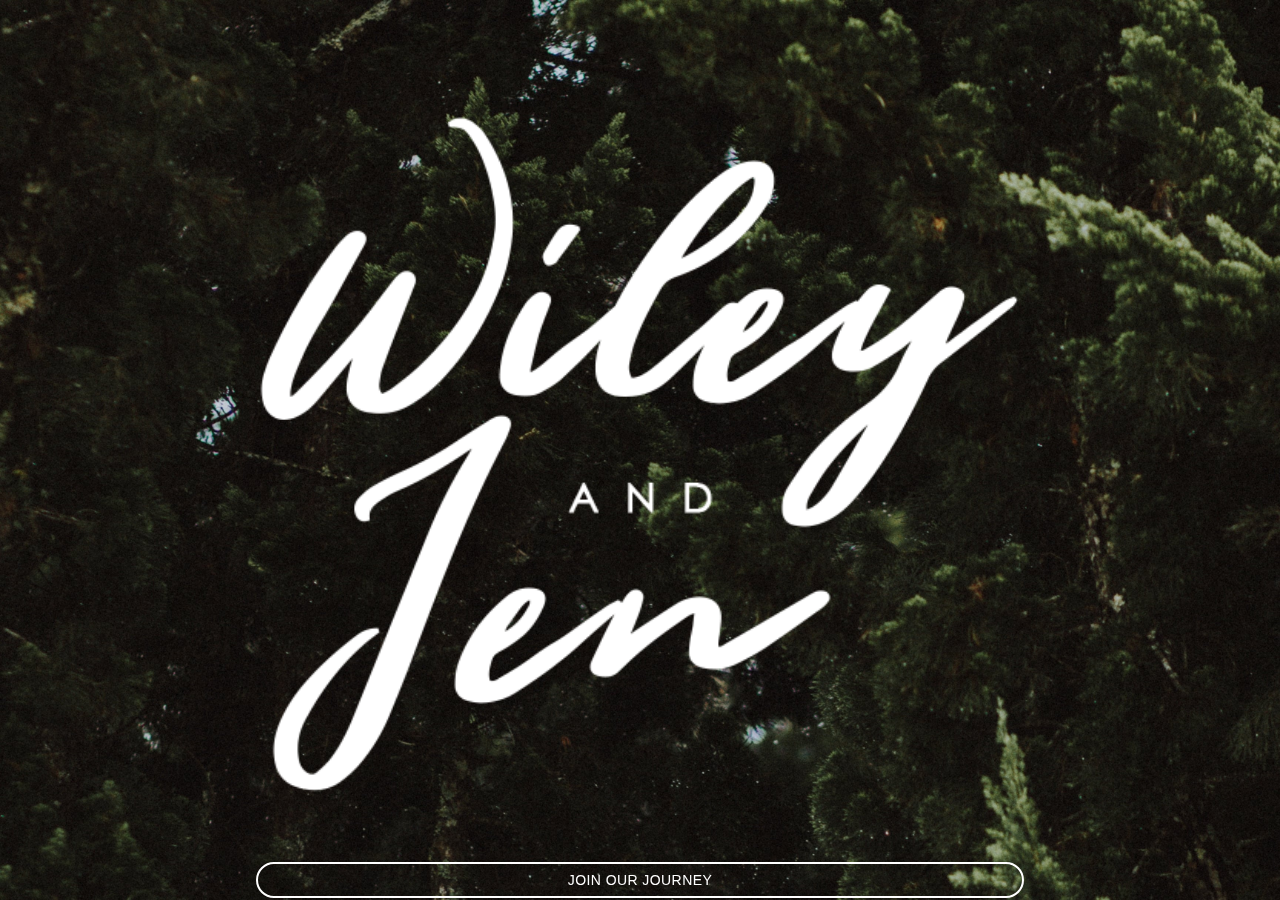
==== platforms/browser/www/index.html @ 4ad30489 "Initial Commit" ====
<!DOCTYPE html>
<html>

<head>
    <!-- Required meta tags-->
    <meta charset="utf-8">
    <meta name="viewport" content="width=device-width, initial-scale=1, maximum-scale=1, minimum-scale=1, user-scalable=no, minimal-ui, viewport-fit=cover">
    <meta name="apple-mobile-web-app-capable" content="yes">
    <!-- Color theme for statusbar -->
    <meta name="theme-color" content="#2196f3">
    <!-- Your app title -->
    <title>My App</title>
    <!-- Path to Framework7 Library CSS -->
    <link rel="stylesheet" href="lib/framework7/css/framework7.css">
    <!-- Path to your custom app styles-->
    <link rel="stylesheet" href="css/styles.css">
</head>

<body>
    <!-- App root element -->
    <div id="app">
        <!-- Statusbar overlay -->
        <div class="statusbar"></div>

        <!-- Your main view, should have "view-main" class -->
        <div class="view view-main">
            <!-- Initial Page, "data-name" contains page name -->
            <div data-name="home" class="page color-theme-black">

                <!-- Scrollable page content -->
                <div class="page-content index-bg">
                    <img class="index-title-img lazy lazy-fade-in" data-src="res/title-white.png">
                    <a href="/home/">
                        <button class="col button color-white button-round button-round button-outline index-button">JOIN OUR JOURNEY</button>
                    </a>
                </div>
            </div>
        </div>
    </div>
    <!-- Path to Framework7 Library JS-->
    <script type="text/javascript" src="lib/framework7/js/framework7.min.js"></script>
    <!-- Path to your app js-->
    <script type="text/javascript" src="js/my-app.js"></script>
</body>

</html>
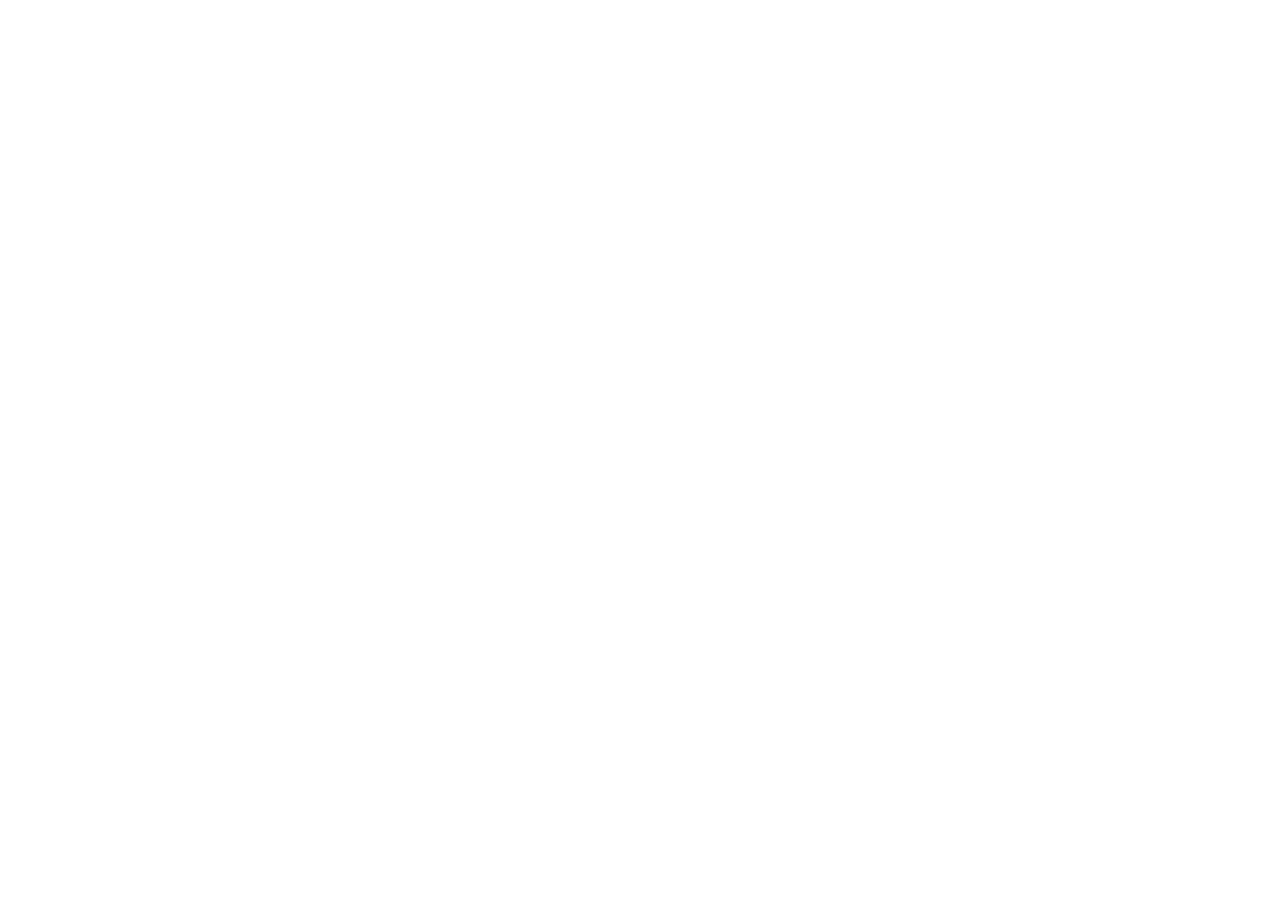
==== commit 14e02c45: "UI Changes" ====
--- a/platforms/browser/www/index.html
+++ b/platforms/browser/www/index.html
@@ -28,19 +28,111 @@
             <div data-name="home" class="page color-theme-black">
 
                 <!-- Scrollable page content -->
-                <div class="page-content index-bg">
-                    <img class="index-title-img lazy lazy-fade-in" data-src="res/title-white.png">
-                    <a href="/home/">
-                        <button class="col button color-white button-round button-round button-outline index-button">JOIN OUR JOURNEY</button>
-                    </a>
+                <div class="page-content">
+                    <div data-pagination='{"el": ".swiper-pagination"}' data-navigation='{"nextEl": ".swiper-button-next", "prevEl": ".swiper-button-prev"}'
+                        data-parallax="true" data-speed="600" class="swiper-container swiper-init demo-swiper-parallax">
+                        <div data-swiper-parallax="-23%" style='background-image:url("../res/index-bg.jpg")' class="swiper-parallax-bg"></div>
+                        <div class="swiper-wrapper">
+                            <div class="swiper-slide">
+                                <img data-swiper-parallax="-300" class="index-title-img" src="res/title-white.png">
+                                <p data-swiper-parallax="-200" class="index-text"> Swipe left to get started </p>
+                            </div>
+                            <div data-swiper-parallax="-400" class="swiper-slide index-menu-bg">
+                                <div class="block page-content" style="margin-top: 0;">
+                                    <div data-swiper-parallax="-300" class="row no-gap">
+                                        <div class="col">
+                                        </div>
+                                        <div class="col">
+                                            <img class="home-nav-title index-nav-title" src="res/title-dark.png">
+                                        </div>
+                                        <div class="col">
+                                            </div>
+                                    </div>
+
+                                    <div data-swiper-parallax="-200" class="row no-gap">
+                                        <div class="home-list-item">
+                                            <img class="home-list-img" src="res/home-our-story.jpeg">
+
+                                            <div class="home-list-overlay">
+
+                                                <a href="/our-story/">
+                                                    <div class="home-list-text">OUR STORY</div>
+                                                </a>
+                                            </div>
+
+                                        </div>
+                                    </div>
+                                    <div data-swiper-parallax="-100" class="row no-gap">
+                                        <div class="home-list-item">
+                                            <img class="home-list-img" src="res/home-guests.jpeg">
+
+                                            <div class="home-list-overlay">
+
+                                                <a href="/guests/">
+                                                    <div class="home-list-text">GUESTS</div>
+                                                </a>
+                                            </div>
+
+                                        </div>
+                                    </div>
+                                    <div data-swiper-parallax="-50" class="row no-gap">
+
+                                        <div class="home-list-item">
+                                            <img class="home-list-img" src="res/home-event-details.jpeg">
+
+                                            <div class="home-list-overlay">
+                                                <a href="/event-details/">
+                                                    <div class="home-list-text">EVENT DETAILS</div>
+                                                </a>
+                                            </div>
+
+                                        </div>
+                                    </div>
+                                    <div class="row no-gap">
+
+                                        <div class="home-list-item">
+                                            <img class="home-list-img" src="res/home-the-venue.jpeg">
+                                            <div class="home-list-overlay">
+                                                <a href="/venue/">
+                                                    <div class="home-list-text">THE VENUE</div>
+                                                </a>
+                                            </div>
+                                        </div>
+                                    </div>
+                                    <div class="row no-gap">
+
+                                        <div class="home-list-item">
+                                            <img class="home-list-img" src="res/home-the-menu.jpeg">
+                                            <div class="home-list-overlay">
+                                                <a href="/menu/">
+                                                    <div class="home-list-text">THE MENU</div>
+                                                </a>
+                                            </div>
+                                        </div>
+                                    </div>
+                                    <div class="row no-gap">
+
+                                        <div class="home-list-item">
+                                            <img class="home-list-img" src="res/home-faq.jpeg">
+                                            <div class="home-list-overlay">
+                                                <a href="/faq/">
+                                                    <div class="home-list-text">FAQ</div>
+                                                </a>
+                                            </div>
+                                        </div>
+                                    </div>
+
+                                </div>
+                            </div>
+                        </div>
+                    </div>
                 </div>
             </div>
         </div>
-    </div>
-    <!-- Path to Framework7 Library JS-->
-    <script type="text/javascript" src="lib/framework7/js/framework7.min.js"></script>
-    <!-- Path to your app js-->
-    <script type="text/javascript" src="js/my-app.js"></script>
+        <!-- Path to Framework7 Library JS-->
+        <script type="text/javascript" src="lib/framework7/js/framework7.min.js"></script>
+        <!-- Path to your app js-->
+        <script type="text/javascript" src="js/my-app.js"></script>
 </body>
 
 </html>--- a/platforms/browser/www/css/styles.css
+++ b/platforms/browser/www/css/styles.css
@@ -14,14 +14,6 @@
     background: #000000;
 }
 
-.index-bg {
-    background-image: url("../res/index-bg.jpg");
-    background-attachment: fixed;
-    background-repeat: no-repeat;
-    background-size: cover;
-    background-position-x: center;
-}
-
 .index-title-img {
     display: block;
     margin-left: auto;
@@ -30,12 +22,10 @@
     margin-top: 12vh;
 }
 
-.index-button {
-    display: block;
-    margin-left: auto;
-    margin-right: auto;
-    width: 60%;
+.index-text {
+    text-align: center;
     margin-top: 7vh;
+    color: #fff;
 }
 
 .home-nav-title {
@@ -59,7 +49,7 @@
     margin-right: auto;
     width: 90%;
     height: 20vh;
-    margin-bottom: 3vh;
+    margin-bottom: 4vh;
 }
 
 .home-list-img {
@@ -81,7 +71,7 @@
     right: 0;
     height: 20vh;
     width: 100%;
-    background-color: rgba(0, 0, 0, 0.5)
+    background-color: rgba(0, 0, 0, 0.6)
 }
 
 .home-list-text {
@@ -95,6 +85,7 @@
     -ms-transform: translate(-50%, -50%);
     transform: translate(-50%, -50%);
     text-align: center;
+    font-weight: bold;
 }
 
 .device-android .guests-content {
@@ -109,4 +100,35 @@
     width: 90%;
     height: 20vh;
     object-fit: cover;
+}
+
+.demo-swiper-parallax {
+    height: 100%;
+}
+
+.demo-swiper-parallax .swiper-parallax-bg {
+    position: absolute;
+    left: 0;
+    top: 0;
+    width: 150%;
+    height: 100%;
+    -webkit-background-size: cover;
+    background-size: cover;
+    background-position: -25vw;
+}
+
+.index-menu-list {
+    margin-top: 0;
+}
+
+.index-nav-title {
+    margin-top: 5vh;
+}
+
+.index-menu-bg {
+    background-color: rgba(255, 255, 255, 0.8)
+}
+
+.page-content{
+    font-family: Arial, Helvetica, sans-serif;
 }